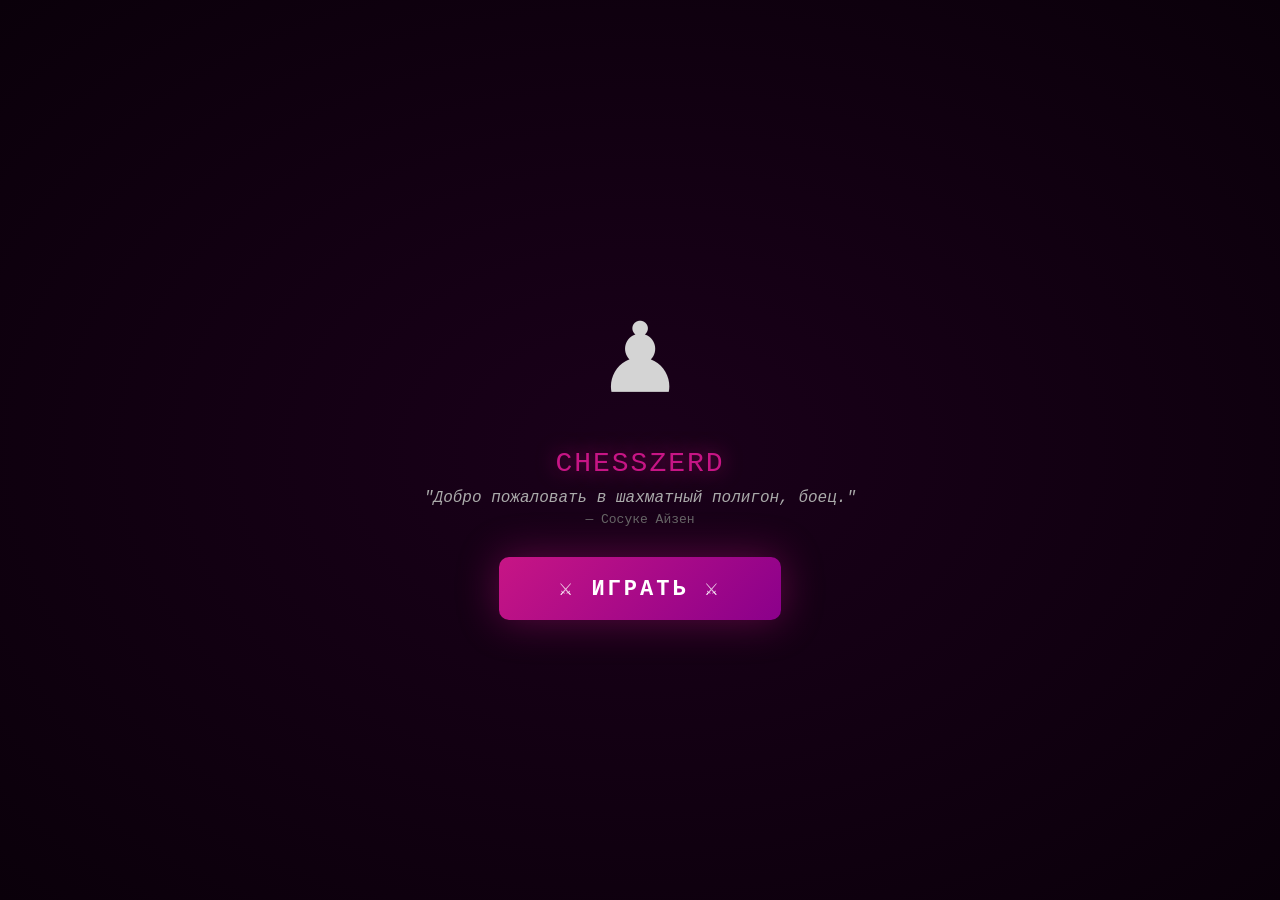
==== index.html @ bec65fe2 "v2.0.3: Дебаг касаний + белые внизу" ====
<!DOCTYPE html>
<html lang="ru">
<head>
    <meta charset="UTF-8">
    <meta name="viewport" content="width=device-width, initial-scale=1.0, user-scalable=no, viewport-fit=cover">
    <title>♟️ Chesszerd</title>
    <link rel="icon" href="data:image/svg+xml,<svg xmlns='http://www.w3.org/2000/svg' viewBox='0 0 100 100'><text y='.9em' font-size='90'>♟️</text></svg>">
    <style>
        * { margin: 0; padding: 0; box-sizing: border-box; -webkit-tap-highlight-color: transparent; }
        body {
            background: #0a0a0a;
            color: #d4d4d4;
            font-family: -apple-system, BlinkMacSystemFont, 'Courier New', monospace;
            height: 100vh; width: 100vw; overflow: hidden;
            display: flex; flex-direction: column;
            user-select: none; -webkit-user-select: none; touch-action: none;
        }
        body.light { background: #f5f5dc; color: #333; }

        #welcome-screen {
            position: fixed; top: 0; left: 0; width: 100%; height: 100%;
            background: radial-gradient(ellipse at center, #1a001a, #0a000a);
            display: flex; justify-content: center; align-items: center; z-index: 1000;
            flex-direction: column; animation: fadeIn 1.5s ease;
        }
        #welcome-screen.hidden { display: none; }
        @keyframes fadeIn { from { opacity: 0; } to { opacity: 1; } }
        .welcome-icon { font-size: 120px; animation: pulse 2s infinite; }
        @keyframes pulse { 0%,100%{transform:scale(1)} 50%{transform:scale(1.1)} }
        .welcome-title { font-size:28px; color:#c71585; text-shadow:0 0 20px rgba(199,21,133,0.7); margin:20px 0 10px; letter-spacing:2px; }
        .welcome-quote { font-size:16px; color:#aaa; font-style:italic; margin-bottom:5px; }
        .welcome-author { font-size:13px; color:#666; margin-bottom:30px; }
        .play-btn {
            background: linear-gradient(135deg, #c71585, #8b008b); color: white;
            border: none; padding: 18px 60px; font-size: 22px;
            font-family: 'Courier New', monospace; border-radius: 10px;
            cursor: pointer; box-shadow: 0 0 40px rgba(199,21,133,0.4);
            letter-spacing: 3px; font-weight: bold;
        }
        .play-btn:active { transform: scale(0.95); }

        #game-screen { display: none; flex-direction: column; height: 100%; }
        #game-screen.active { display: flex; }

        #top-bar { display:flex; justify-content:space-between; align-items:center; padding:10px 15px; background:#111; flex-shrink:0; }
        body.light #top-bar { background:#e0d5c1; }
        #top-bar button { background:#333; color:#d4d4d4; border:1px solid #555; padding:8px 14px; border-radius:6px; font-family:'Courier New',monospace; font-size:13px; cursor:pointer; }
        body.light #top-bar button { background:#d4c4a8; color:#333; border-color:#999; }
        #top-bar button:active { background:#555; }

        #aizen-quote { text-align:center; padding:10px; font-size:14px; color:#c71585; text-shadow:0 0 8px rgba(199,21,133,0.4); min-height:35px; flex-shrink:0; }

        #board-container { flex:1; display:flex; justify-content:center; align-items:center; padding:5px; }
        canvas { border-radius:6px; box-shadow:0 0 30px rgba(138,43,226,0.2); max-width:100%; max-height:100%; object-fit:contain; }
        body.light canvas { box-shadow:0 0 20px rgba(0,0,0,0.15); }

        #status { text-align:center; padding:8px; color:#555; font-size:11px; flex-shrink:0; }
        #debug { text-align:center; padding:4px; color:#888; font-size:10px; min-height:18px; }
    </style>
</head>
<body>
    <div id="welcome-screen">
        <div class="welcome-icon">♟️</div>
        <div class="welcome-title">CHESSZERD</div>
        <div class="welcome-quote">"Добро пожаловать в шахматный полигон, боец."</div>
        <div class="welcome-author">— Сосуке Айзен</div>
        <button class="play-btn" onclick="startGame()">⚔️ ИГРАТЬ ⚔️</button>
    </div>

    <div id="game-screen">
        <div id="top-bar">
            <span style="color:#c71585; font-weight:bold;">♟️ Chesszerd</span>
            <div>
                <button onclick="toggleTheme()">🌓</button>
                <button onclick="resetBoard()">🔄</button>
                <button onclick="goWelcome()">🏠</button>
            </div>
        </div>
        <div id="aizen-quote">"Садись. Покажи мне свою волю."</div>
        <div id="board-container">
            <canvas id="board"></canvas>
        </div>
        <div id="debug">Нажмите на фигуру</div>
        <div id="status">Выберите фигуру и сделайте ход</div>
    </div>

    <script type="module">
        import { Board, getFrom, getTo } from './core/bitboard_engine.js';
        import { BoardRenderer } from './ui/board_renderer.js';
        import { TouchHandler } from './ui/touch_handler.js';
        import { AizenQuotes } from './ui/aizen_quotes.js';
        import { AIEngine } from './search/ai_engine.js';

        let board, renderer, touchHandler, quotes, ai;

        function debug(msg) {
            const el = document.getElementById('debug');
            if (el) el.textContent = msg;
            console.log('🐞', msg);
        }

        function initGame() {
            debug('Инициализация...');

            board = new Board();
            board.loadFEN('rnbqkbnr/pppppppp/8/8/8/8/PPPPPPPP/RNBQKBNR w KQkq - 0 1');

            const canvas = document.getElementById('board');
            renderer = new BoardRenderer(canvas);
            // ГАРАНТИРУЕМ: белые внизу
            renderer.flipped = false;
            renderer.draw(board);

            quotes = new AizenQuotes();
            quotes.setElement(document.getElementById('aizen-quote'));
            quotes.showOpeningQuote();

            ai = new AIEngine(board, 2);

            touchHandler = new TouchHandler(canvas, board, renderer, (move) => {
                const from = getFrom(move);
                const to = getTo(move);
                debug(`Ход сделан: ${from} → ${to}. ИИ думает...`);
                document.getElementById('status').textContent = 'ИИ думает...';
                setTimeout(() => {
                    const aiMove = ai.findBestMove();
                    if (aiMove) {
                        board.makeMove(aiMove);
                        renderer.draw(board);
                        quotes.showPressureQuote();
                        document.getElementById('status').textContent = 'Ваш ход';
                        debug('ИИ ответил. Ваш ход.');
                    } else {
                        debug('ИИ не может сделать ход. Игра окончена?');
                    }
                }, 400);
            });

            debug('Готов. Кликните на белую фигуру.');
            document.getElementById('status').textContent = 'Выберите фигуру и сделайте ход';
        }

        window.startGame = function() {
            document.getElementById('welcome-screen').classList.add('hidden');
            document.getElementById('game-screen').classList.add('active');
            if (!board) setTimeout(initGame, 100);
            else renderer.draw(board);
        };

        window.goWelcome = function() {
            document.getElementById('game-screen').classList.remove('active');
            document.getElementById('welcome-screen').classList.remove('hidden');
        };

        window.toggleTheme = function() {
            document.body.classList.toggle('light');
            if (renderer) {
                renderer.setTheme(document.body.classList.contains('light') ? 'light' : 'dark');
                renderer.draw(board);
            }
        };

        window.resetBoard = function() {
            if (board) {
                board.loadFEN('rnbqkbnr/pppppppp/8/8/8/8/PPPPPPPP/RNBQKBNR w KQkq - 0 1');
                renderer.selectedSquare = -1;
                renderer.legalMoves = [];
                renderer.flipped = false; // переворот сбрасываем
                renderer.draw(board);
                quotes.showOpeningQuote();
                debug('Доска сброшена. Ваш ход.');
            }
        };
    </script>
</body>
</html>
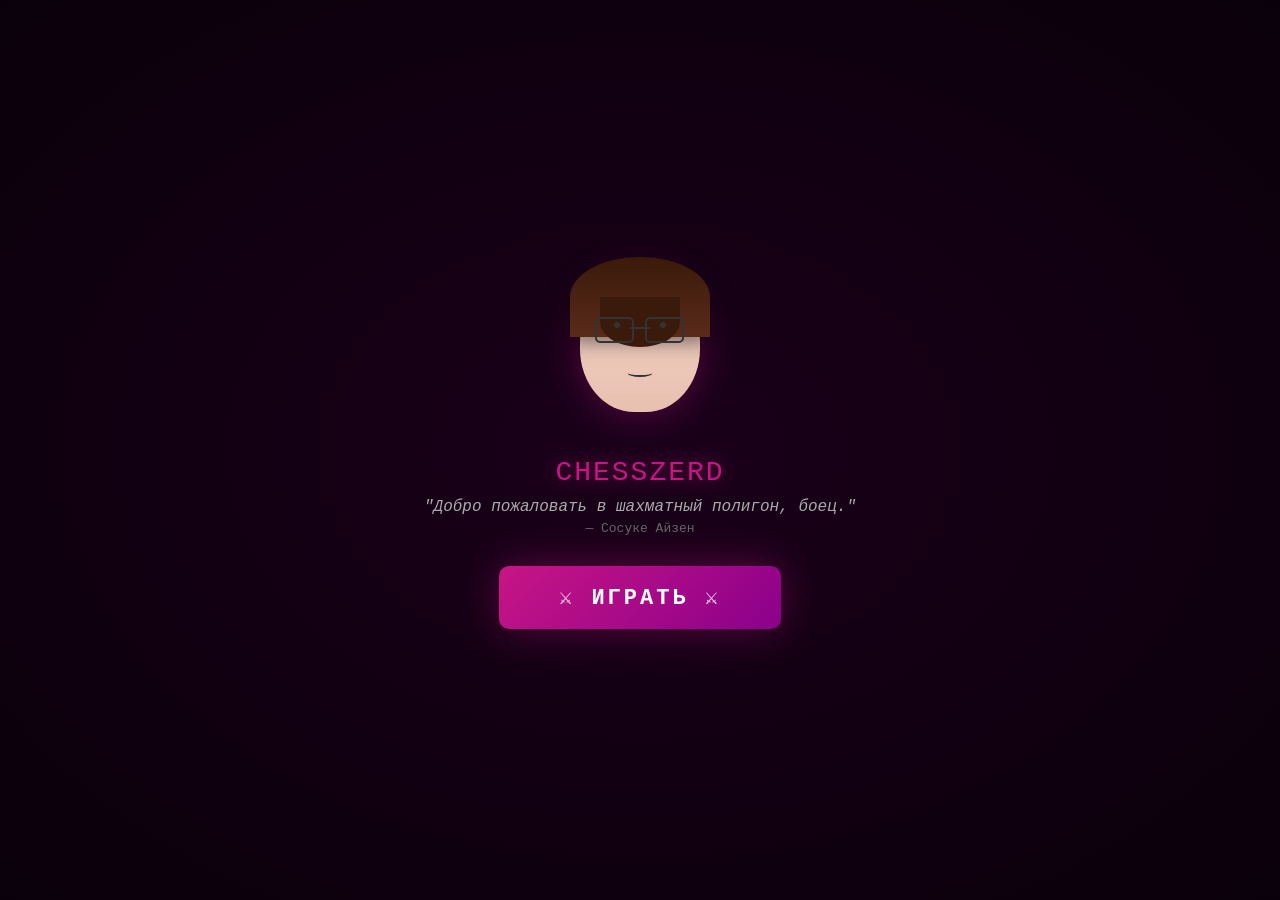
==== commit 2dc83683: "v2.1: PGN-обучение + CSS-портрет Айзена" ====
--- a/index.html
+++ b/index.html
@@ -3,55 +3,149 @@
 <head>
     <meta charset="UTF-8">
     <meta name="viewport" content="width=device-width, initial-scale=1.0, user-scalable=no, viewport-fit=cover">
-    <title>♟️ Chesszerd</title>
+    <title>♟️ Chesszerd — Hogyoku Engine</title>
     <link rel="icon" href="data:image/svg+xml,<svg xmlns='http://www.w3.org/2000/svg' viewBox='0 0 100 100'><text y='.9em' font-size='90'>♟️</text></svg>">
     <style>
-        * { margin: 0; padding: 0; box-sizing: border-box; -webkit-tap-highlight-color: transparent; }
+        * { margin:0; padding:0; box-sizing:border-box; -webkit-tap-highlight-color:transparent; }
         body {
-            background: #0a0a0a;
-            color: #d4d4d4;
-            font-family: -apple-system, BlinkMacSystemFont, 'Courier New', monospace;
-            height: 100vh; width: 100vw; overflow: hidden;
-            display: flex; flex-direction: column;
-            user-select: none; -webkit-user-select: none; touch-action: none;
-        }
-        body.light { background: #f5f5dc; color: #333; }
-
+            background:#0a0a0a; color:#d4d4d4;
+            font-family:-apple-system,BlinkMacSystemFont,'Courier New',monospace;
+            height:100vh; width:100vw; overflow:hidden;
+            display:flex; flex-direction:column;
+            user-select:none; -webkit-user-select:none; touch-action:none;
+        }
+        body.light { background:#f5f5dc; color:#333; }
+
+        /* ПРИВЕТСТВЕННЫЙ ЭКРАН */
         #welcome-screen {
-            position: fixed; top: 0; left: 0; width: 100%; height: 100%;
-            background: radial-gradient(ellipse at center, #1a001a, #0a000a);
-            display: flex; justify-content: center; align-items: center; z-index: 1000;
-            flex-direction: column; animation: fadeIn 1.5s ease;
-        }
-        #welcome-screen.hidden { display: none; }
-        @keyframes fadeIn { from { opacity: 0; } to { opacity: 1; } }
-        .welcome-icon { font-size: 120px; animation: pulse 2s infinite; }
-        @keyframes pulse { 0%,100%{transform:scale(1)} 50%{transform:scale(1.1)} }
-        .welcome-title { font-size:28px; color:#c71585; text-shadow:0 0 20px rgba(199,21,133,0.7); margin:20px 0 10px; letter-spacing:2px; }
+            position:fixed; top:0; left:0; width:100%; height:100%;
+            background:radial-gradient(ellipse at center, #1a001a, #0a000a);
+            display:flex; justify-content:center; align-items:center; z-index:1000;
+            flex-direction:column; animation:fadeIn 1.5s ease;
+        }
+        #welcome-screen.hidden { display:none; }
+        @keyframes fadeIn { from{opacity:0} to{opacity:1} }
+        
+        /* CSS-ПОРТРЕТ АЙЗЕНА */
+        .aizen-portrait {
+            width: 150px; height: 150px;
+            position: relative;
+            margin-bottom: 20px;
+        }
+        .aizen-face {
+            width: 120px; height: 140px;
+            background: linear-gradient(180deg, #f5d5c8 0%, #e8c0b0 100%);
+            border-radius: 50% 50% 45% 45%;
+            margin: 0 auto;
+            position: relative;
+            box-shadow: 0 0 40px rgba(199,21,133,0.4);
+        }
+        .aizen-hair {
+            position: absolute;
+            top: -15px; left: -10px;
+            width: 140px; height: 80px;
+            background: linear-gradient(180deg, #3a1a0a 0%, #5a2a1a 100%);
+            border-radius: 50% 50% 0 0;
+            box-shadow: 0 5px 20px rgba(0,0,0,0.5);
+        }
+        .aizen-hair::after {
+            content: '';
+            position: absolute;
+            top: 40px; left: 30px;
+            width: 80px; height: 50px;
+            background: #3a1a0a;
+            border-radius: 0 0 50% 50%;
+        }
+        .aizen-glasses {
+            position: absolute;
+            top: 45px; left: 15px;
+            width: 90px; height: 25px;
+        }
+        .aizen-glasses::before,
+        .aizen-glasses::after {
+            content: '';
+            position: absolute;
+            width: 35px; height: 22px;
+            border: 2px solid #333;
+            border-radius: 5px;
+        }
+        .aizen-glasses::before { left: 0; }
+        .aizen-glasses::after { left: 50px; }
+        .aizen-glasses-bridge {
+            position: absolute;
+            top: 10px; left: 35px;
+            width: 20px; height: 2px;
+            background: #333;
+        }
+        .aizen-eyes {
+            position: absolute;
+            top: 50px;
+            width: 100%;
+            display: flex;
+            justify-content: center;
+            gap: 40px;
+        }
+        .aizen-eye {
+            width: 6px; height: 6px;
+            background: #333;
+            border-radius: 50%;
+        }
+        .aizen-smile {
+            position: absolute;
+            bottom: 35px; left: 50%;
+            transform: translateX(-50%);
+            width: 25px; height: 8px;
+            border-bottom: 2px solid #333;
+            border-radius: 0 0 50% 50%;
+        }
+
+        .welcome-title {
+            font-size:28px; color:#c71585;
+            text-shadow:0 0 20px rgba(199,21,133,0.7);
+            margin:15px 0 10px; letter-spacing:2px;
+        }
         .welcome-quote { font-size:16px; color:#aaa; font-style:italic; margin-bottom:5px; }
         .welcome-author { font-size:13px; color:#666; margin-bottom:30px; }
         .play-btn {
-            background: linear-gradient(135deg, #c71585, #8b008b); color: white;
-            border: none; padding: 18px 60px; font-size: 22px;
-            font-family: 'Courier New', monospace; border-radius: 10px;
-            cursor: pointer; box-shadow: 0 0 40px rgba(199,21,133,0.4);
-            letter-spacing: 3px; font-weight: bold;
-        }
-        .play-btn:active { transform: scale(0.95); }
-
-        #game-screen { display: none; flex-direction: column; height: 100%; }
-        #game-screen.active { display: flex; }
-
-        #top-bar { display:flex; justify-content:space-between; align-items:center; padding:10px 15px; background:#111; flex-shrink:0; }
+            background:linear-gradient(135deg,#c71585,#8b008b); color:white;
+            border:none; padding:18px 60px; font-size:22px;
+            font-family:'Courier New',monospace; border-radius:10px;
+            cursor:pointer; box-shadow:0 0 40px rgba(199,21,133,0.4);
+            letter-spacing:3px; font-weight:bold;
+        }
+        .play-btn:active { transform:scale(0.95); }
+
+        /* ИГРОВОЙ ЭКРАН */
+        #game-screen { display:none; flex-direction:column; height:100%; }
+        #game-screen.active { display:flex; }
+
+        #top-bar {
+            display:flex; justify-content:space-between; align-items:center;
+            padding:10px 15px; background:#111; flex-shrink:0;
+        }
         body.light #top-bar { background:#e0d5c1; }
-        #top-bar button { background:#333; color:#d4d4d4; border:1px solid #555; padding:8px 14px; border-radius:6px; font-family:'Courier New',monospace; font-size:13px; cursor:pointer; }
+        #top-bar button {
+            background:#333; color:#d4d4d4; border:1px solid #555;
+            padding:8px 12px; border-radius:6px;
+            font-family:'Courier New',monospace; font-size:12px; cursor:pointer;
+            margin-left:4px;
+        }
         body.light #top-bar button { background:#d4c4a8; color:#333; border-color:#999; }
         #top-bar button:active { background:#555; }
-
-        #aizen-quote { text-align:center; padding:10px; font-size:14px; color:#c71585; text-shadow:0 0 8px rgba(199,21,133,0.4); min-height:35px; flex-shrink:0; }
-
-        #board-container { flex:1; display:flex; justify-content:center; align-items:center; padding:5px; }
-        canvas { border-radius:6px; box-shadow:0 0 30px rgba(138,43,226,0.2); max-width:100%; max-height:100%; object-fit:contain; }
+        #btn-train { background:linear-gradient(135deg,#8b008b,#c71585); border:1px solid #c71585; }
+
+        #aizen-quote {
+            text-align:center; padding:10px; font-size:14px; color:#c71585;
+            text-shadow:0 0 8px rgba(199,21,133,0.4); min-height:35px; flex-shrink:0;
+        }
+
+        #board-container {
+            flex:1; display:flex; justify-content:center; align-items:center; padding:5px;
+        }
+        canvas {
+            border-radius:6px; box-shadow:0 0 30px rgba(138,43,226,0.2);
+            max-width:100%; max-height:100%; object-fit:contain;
+        }
         body.light canvas { box-shadow:0 0 20px rgba(0,0,0,0.15); }
 
         #status { text-align:center; padding:8px; color:#555; font-size:11px; flex-shrink:0; }
@@ -59,18 +153,33 @@
     </style>
 </head>
 <body>
+    <!-- ПРИВЕТСТВЕННЫЙ ЭКРАН -->
     <div id="welcome-screen">
-        <div class="welcome-icon">♟️</div>
+        <div class="aizen-portrait">
+            <div class="aizen-face">
+                <div class="aizen-hair"></div>
+                <div class="aizen-glasses">
+                    <div class="aizen-glasses-bridge"></div>
+                </div>
+                <div class="aizen-eyes">
+                    <div class="aizen-eye"></div>
+                    <div class="aizen-eye"></div>
+                </div>
+                <div class="aizen-smile"></div>
+            </div>
+        </div>
         <div class="welcome-title">CHESSZERD</div>
         <div class="welcome-quote">"Добро пожаловать в шахматный полигон, боец."</div>
         <div class="welcome-author">— Сосуке Айзен</div>
         <button class="play-btn" onclick="startGame()">⚔️ ИГРАТЬ ⚔️</button>
     </div>
 
+    <!-- ИГРОВОЙ ЭКРАН -->
     <div id="game-screen">
         <div id="top-bar">
             <span style="color:#c71585; font-weight:bold;">♟️ Chesszerd</span>
             <div>
+                <button id="btn-train" onclick="openTraining()">📚 Обучение</button>
                 <button onclick="toggleTheme()">🌓</button>
                 <button onclick="resetBoard()">🔄</button>
                 <button onclick="goWelcome()">🏠</button>
@@ -85,42 +194,49 @@
     </div>
 
     <script type="module">
-        import { Board, getFrom, getTo } from './core/bitboard_engine.js';
+        import { Board } from './core/bitboard_engine.js';
         import { BoardRenderer } from './ui/board_renderer.js';
         import { TouchHandler } from './ui/touch_handler.js';
         import { AizenQuotes } from './ui/aizen_quotes.js';
         import { AIEngine } from './search/ai_engine.js';
-
-        let board, renderer, touchHandler, quotes, ai;
+        import { TrainingPanel } from './ui/training_panel.js';
+
+        let board, renderer, touchHandler, quotes, ai, trainingPanel;
 
         function debug(msg) {
             const el = document.getElementById('debug');
             if (el) el.textContent = msg;
-            console.log('🐞', msg);
         }
 
         function initGame() {
             debug('Инициализация...');
-
+            
             board = new Board();
             board.loadFEN('rnbqkbnr/pppppppp/8/8/8/8/PPPPPPPP/RNBQKBNR w KQkq - 0 1');
-
-            const canvas = document.getElementById('board');
-            renderer = new BoardRenderer(canvas);
-            // ГАРАНТИРУЕМ: белые внизу
-            renderer.flipped = false;
-            renderer.draw(board);
-
+            
             quotes = new AizenQuotes();
             quotes.setElement(document.getElementById('aizen-quote'));
             quotes.showOpeningQuote();
-
+            
             ai = new AIEngine(board, 2);
-
+            
+            // Загружаем сохранённые веса
+            const saved = localStorage.getItem('hogyoku_weights');
+            if (saved) {
+                try {
+                    ai.nn.importWeights(JSON.parse(saved));
+                    console.log('✅ Веса нейросети загружены');
+                } catch(e) {}
+            }
+            
+            const canvas = document.getElementById('board');
+            renderer = new BoardRenderer(canvas);
+            renderer.flipped = false;
+            renderer.draw(board);
+            
+            trainingPanel = new TrainingPanel(board, ai, quotes);
+            
             touchHandler = new TouchHandler(canvas, board, renderer, (move) => {
-                const from = getFrom(move);
-                const to = getTo(move);
-                debug(`Ход сделан: ${from} → ${to}. ИИ думает...`);
                 document.getElementById('status').textContent = 'ИИ думает...';
                 setTimeout(() => {
                     const aiMove = ai.findBestMove();
@@ -129,13 +245,10 @@
                         renderer.draw(board);
                         quotes.showPressureQuote();
                         document.getElementById('status').textContent = 'Ваш ход';
-                        debug('ИИ ответил. Ваш ход.');
-                    } else {
-                        debug('ИИ не может сделать ход. Игра окончена?');
                     }
                 }, 400);
             });
-
+            
             debug('Готов. Кликните на белую фигуру.');
             document.getElementById('status').textContent = 'Выберите фигуру и сделайте ход';
         }
@@ -165,12 +278,24 @@
                 board.loadFEN('rnbqkbnr/pppppppp/8/8/8/8/PPPPPPPP/RNBQKBNR w KQkq - 0 1');
                 renderer.selectedSquare = -1;
                 renderer.legalMoves = [];
-                renderer.flipped = false; // переворот сбрасываем
+                renderer.flipped = false;
                 renderer.draw(board);
                 quotes.showOpeningQuote();
                 debug('Доска сброшена. Ваш ход.');
             }
         };
+
+        window.openTraining = function() {
+            if (trainingPanel) trainingPanel.show();
+        };
+
+        window.closeTraining = function() {
+            if (trainingPanel) trainingPanel.hide();
+        };
+
+        window.trainOnPGN = function() {
+            if (trainingPanel) trainingPanel.train();
+        };
     </script>
 </body>
 </html>
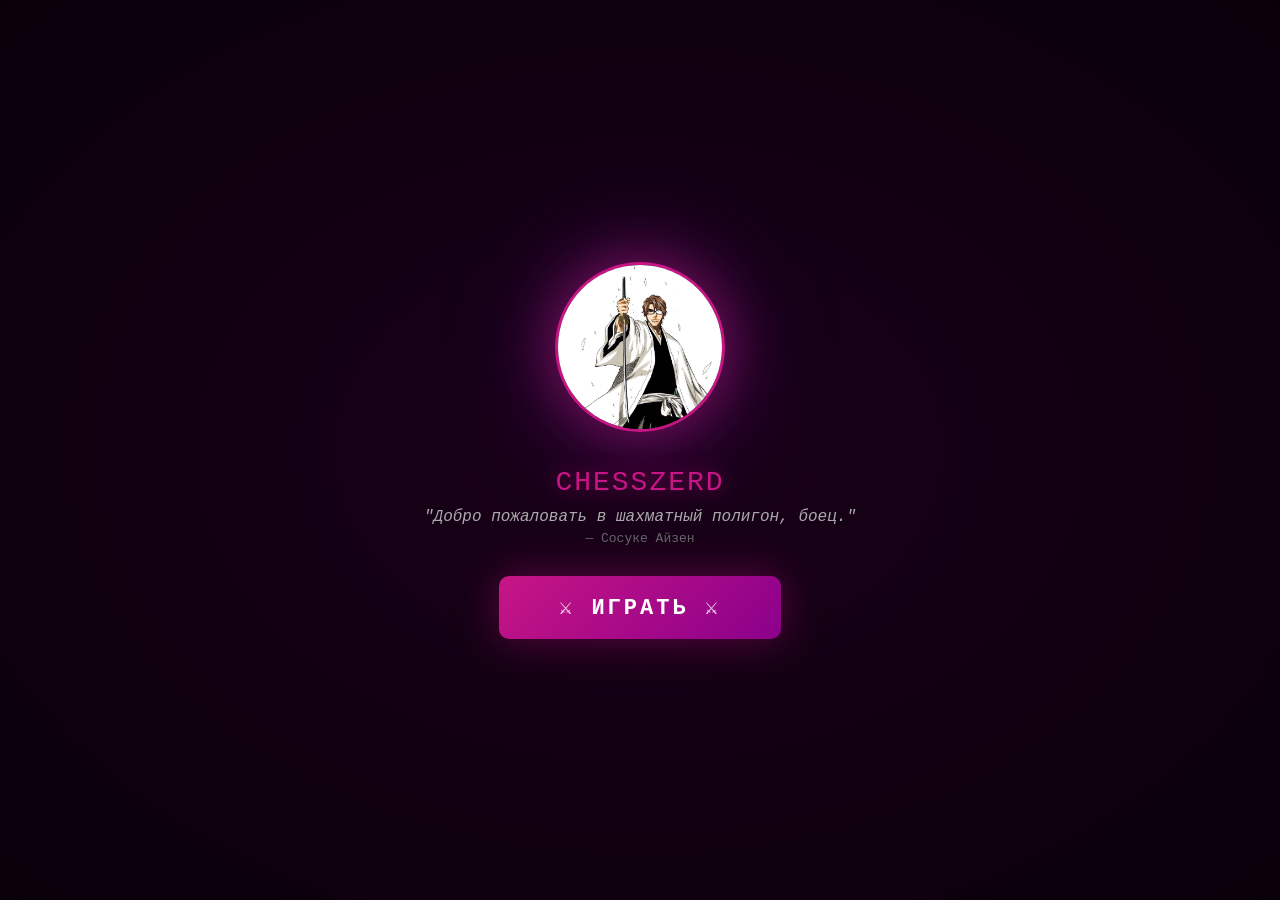
==== commit 7c0b72fd: "v2.1.3: НАСТОЯЩЕЕ фото Айзена на приветствии" ====
--- a/index.html
+++ b/index.html
@@ -16,7 +16,6 @@
         }
         body.light { background:#f5f5dc; color:#333; }
 
-        /* ПРИВЕТСТВЕННЫЙ ЭКРАН */
         #welcome-screen {
             position:fixed; top:0; left:0; width:100%; height:100%;
             background:radial-gradient(ellipse at center, #1a001a, #0a000a);
@@ -25,78 +24,20 @@
         }
         #welcome-screen.hidden { display:none; }
         @keyframes fadeIn { from{opacity:0} to{opacity:1} }
-        
-        /* CSS-ПОРТРЕТ АЙЗЕНА */
-        .aizen-portrait {
-            width: 150px; height: 150px;
-            position: relative;
+
+        .aizen-photo {
+            width: 170px;
+            height: 170px;
+            border-radius: 50%;
+            border: 3px solid #c71585;
+            box-shadow: 0 0 60px rgba(199,21,133,0.6), 0 0 120px rgba(138,43,226,0.3);
+            object-fit: cover;
             margin-bottom: 20px;
+            animation: glow 2s ease-in-out infinite alternate;
         }
-        .aizen-face {
-            width: 120px; height: 140px;
-            background: linear-gradient(180deg, #f5d5c8 0%, #e8c0b0 100%);
-            border-radius: 50% 50% 45% 45%;
-            margin: 0 auto;
-            position: relative;
-            box-shadow: 0 0 40px rgba(199,21,133,0.4);
-        }
-        .aizen-hair {
-            position: absolute;
-            top: -15px; left: -10px;
-            width: 140px; height: 80px;
-            background: linear-gradient(180deg, #3a1a0a 0%, #5a2a1a 100%);
-            border-radius: 50% 50% 0 0;
-            box-shadow: 0 5px 20px rgba(0,0,0,0.5);
-        }
-        .aizen-hair::after {
-            content: '';
-            position: absolute;
-            top: 40px; left: 30px;
-            width: 80px; height: 50px;
-            background: #3a1a0a;
-            border-radius: 0 0 50% 50%;
-        }
-        .aizen-glasses {
-            position: absolute;
-            top: 45px; left: 15px;
-            width: 90px; height: 25px;
-        }
-        .aizen-glasses::before,
-        .aizen-glasses::after {
-            content: '';
-            position: absolute;
-            width: 35px; height: 22px;
-            border: 2px solid #333;
-            border-radius: 5px;
-        }
-        .aizen-glasses::before { left: 0; }
-        .aizen-glasses::after { left: 50px; }
-        .aizen-glasses-bridge {
-            position: absolute;
-            top: 10px; left: 35px;
-            width: 20px; height: 2px;
-            background: #333;
-        }
-        .aizen-eyes {
-            position: absolute;
-            top: 50px;
-            width: 100%;
-            display: flex;
-            justify-content: center;
-            gap: 40px;
-        }
-        .aizen-eye {
-            width: 6px; height: 6px;
-            background: #333;
-            border-radius: 50%;
-        }
-        .aizen-smile {
-            position: absolute;
-            bottom: 35px; left: 50%;
-            transform: translateX(-50%);
-            width: 25px; height: 8px;
-            border-bottom: 2px solid #333;
-            border-radius: 0 0 50% 50%;
+        @keyframes glow {
+            from { box-shadow: 0 0 30px rgba(199,21,133,0.4), 0 0 60px rgba(138,43,226,0.2); }
+            to { box-shadow: 0 0 80px rgba(199,21,133,0.8), 0 0 150px rgba(138,43,226,0.5); }
         }
 
         .welcome-title {
@@ -115,7 +56,6 @@
         }
         .play-btn:active { transform:scale(0.95); }
 
-        /* ИГРОВОЙ ЭКРАН */
         #game-screen { display:none; flex-direction:column; height:100%; }
         #game-screen.active { display:flex; }
 
@@ -153,28 +93,14 @@
     </style>
 </head>
 <body>
-    <!-- ПРИВЕТСТВЕННЫЙ ЭКРАН -->
     <div id="welcome-screen">
-        <div class="aizen-portrait">
-            <div class="aizen-face">
-                <div class="aizen-hair"></div>
-                <div class="aizen-glasses">
-                    <div class="aizen-glasses-bridge"></div>
-                </div>
-                <div class="aizen-eyes">
-                    <div class="aizen-eye"></div>
-                    <div class="aizen-eye"></div>
-                </div>
-                <div class="aizen-smile"></div>
-            </div>
-        </div>
+        <img src="[data-uri]" alt="Сосуке Айзен" class="aizen-photo">
         <div class="welcome-title">CHESSZERD</div>
         <div class="welcome-quote">"Добро пожаловать в шахматный полигон, боец."</div>
         <div class="welcome-author">— Сосуке Айзен</div>
         <button class="play-btn" onclick="startGame()">⚔️ ИГРАТЬ ⚔️</button>
     </div>
 
-    <!-- ИГРОВОЙ ЭКРАН -->
     <div id="game-screen">
         <div id="top-bar">
             <span style="color:#c71585; font-weight:bold;">♟️ Chesszerd</span>
@@ -186,9 +112,7 @@
             </div>
         </div>
         <div id="aizen-quote">"Садись. Покажи мне свою волю."</div>
-        <div id="board-container">
-            <canvas id="board"></canvas>
-        </div>
+        <div id="board-container"><canvas id="board"></canvas></div>
         <div id="debug">Нажмите на фигуру</div>
         <div id="status">Выберите фигуру и сделайте ход</div>
     </div>
@@ -203,49 +127,31 @@
 
         let board, renderer, touchHandler, quotes, ai, trainingPanel;
 
-        function debug(msg) {
-            const el = document.getElementById('debug');
-            if (el) el.textContent = msg;
-        }
+        function debug(msg) { const el = document.getElementById('debug'); if (el) el.textContent = msg; }
 
         function initGame() {
             debug('Инициализация...');
-            
             board = new Board();
             board.loadFEN('rnbqkbnr/pppppppp/8/8/8/8/PPPPPPPP/RNBQKBNR w KQkq - 0 1');
-            
             quotes = new AizenQuotes();
             quotes.setElement(document.getElementById('aizen-quote'));
             quotes.showOpeningQuote();
-            
             ai = new AIEngine(board, 2);
             
-            // Загружаем сохранённые веса
             const saved = localStorage.getItem('hogyoku_weights');
-            if (saved) {
-                try {
-                    ai.nn.importWeights(JSON.parse(saved));
-                    console.log('✅ Веса нейросети загружены');
-                } catch(e) {}
-            }
+            if (saved) { try { ai.nn.importWeights(JSON.parse(saved)); } catch(e) {} }
             
             const canvas = document.getElementById('board');
             renderer = new BoardRenderer(canvas);
             renderer.flipped = false;
             renderer.draw(board);
-            
             trainingPanel = new TrainingPanel(board, ai, quotes);
             
             touchHandler = new TouchHandler(canvas, board, renderer, (move) => {
                 document.getElementById('status').textContent = 'ИИ думает...';
                 setTimeout(() => {
                     const aiMove = ai.findBestMove();
-                    if (aiMove) {
-                        board.makeMove(aiMove);
-                        renderer.draw(board);
-                        quotes.showPressureQuote();
-                        document.getElementById('status').textContent = 'Ваш ход';
-                    }
+                    if (aiMove) { board.makeMove(aiMove); renderer.draw(board); quotes.showPressureQuote(); document.getElementById('status').textContent = 'Ваш ход'; }
                 }, 400);
             });
             
@@ -253,49 +159,13 @@
             document.getElementById('status').textContent = 'Выберите фигуру и сделайте ход';
         }
 
-        window.startGame = function() {
-            document.getElementById('welcome-screen').classList.add('hidden');
-            document.getElementById('game-screen').classList.add('active');
-            if (!board) setTimeout(initGame, 100);
-            else renderer.draw(board);
-        };
-
-        window.goWelcome = function() {
-            document.getElementById('game-screen').classList.remove('active');
-            document.getElementById('welcome-screen').classList.remove('hidden');
-        };
-
-        window.toggleTheme = function() {
-            document.body.classList.toggle('light');
-            if (renderer) {
-                renderer.setTheme(document.body.classList.contains('light') ? 'light' : 'dark');
-                renderer.draw(board);
-            }
-        };
-
-        window.resetBoard = function() {
-            if (board) {
-                board.loadFEN('rnbqkbnr/pppppppp/8/8/8/8/PPPPPPPP/RNBQKBNR w KQkq - 0 1');
-                renderer.selectedSquare = -1;
-                renderer.legalMoves = [];
-                renderer.flipped = false;
-                renderer.draw(board);
-                quotes.showOpeningQuote();
-                debug('Доска сброшена. Ваш ход.');
-            }
-        };
-
-        window.openTraining = function() {
-            if (trainingPanel) trainingPanel.show();
-        };
-
-        window.closeTraining = function() {
-            if (trainingPanel) trainingPanel.hide();
-        };
-
-        window.trainOnPGN = function() {
-            if (trainingPanel) trainingPanel.train();
-        };
+        window.startGame = function() { document.getElementById('welcome-screen').classList.add('hidden'); document.getElementById('game-screen').classList.add('active'); if (!board) setTimeout(initGame, 100); else renderer.draw(board); };
+        window.goWelcome = function() { document.getElementById('game-screen').classList.remove('active'); document.getElementById('welcome-screen').classList.remove('hidden'); };
+        window.toggleTheme = function() { document.body.classList.toggle('light'); if (renderer) { renderer.setTheme(document.body.classList.contains('light') ? 'light' : 'dark'); renderer.draw(board); } };
+        window.resetBoard = function() { if (board) { board.loadFEN('rnbqkbnr/pppppppp/8/8/8/8/PPPPPPPP/RNBQKBNR w KQkq - 0 1'); renderer.selectedSquare = -1; renderer.legalMoves = []; renderer.flipped = false; renderer.draw(board); quotes.showOpeningQuote(); debug('Доска сброшена.'); } };
+        window.openTraining = function() { if (trainingPanel) trainingPanel.show(); };
+        window.closeTraining = function() { if (trainingPanel) trainingPanel.hide(); };
+        window.trainOnPGN = function() { if (trainingPanel) trainingPanel.train(); };
     </script>
 </body>
 </html>
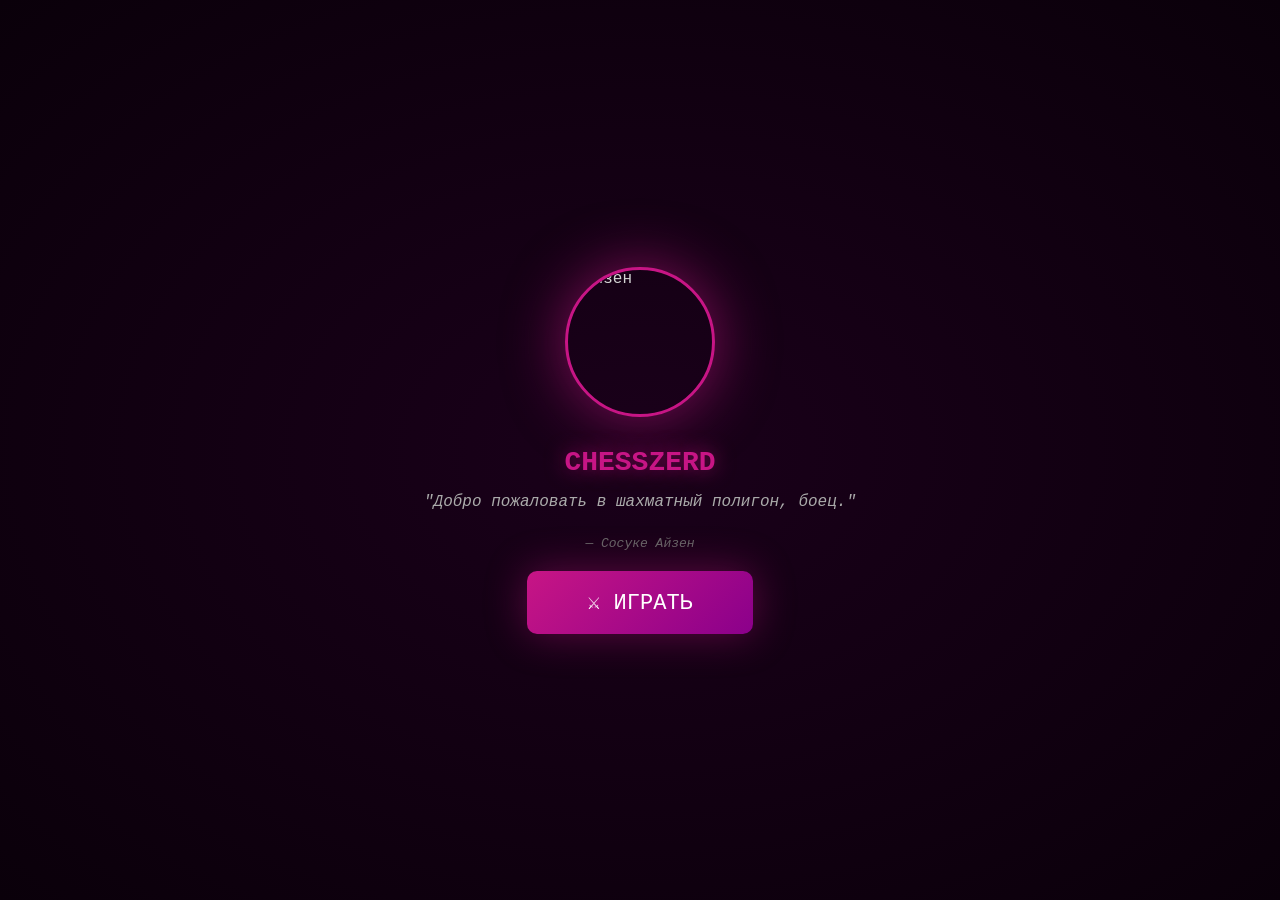
==== commit 2e28f8f7: "v2.5: Вкладки как TikTok + ПРЯМЫЕ работающие ходы" ====
--- a/index.html
+++ b/index.html
@@ -3,7 +3,7 @@
 <head>
     <meta charset="UTF-8">
     <meta name="viewport" content="width=device-width, initial-scale=1.0, user-scalable=no, viewport-fit=cover">
-    <title>♟️ Chesszerd — Hogyoku Engine</title>
+    <title>♟️ Chesszerd</title>
     <link rel="icon" href="data:image/svg+xml,<svg xmlns='http://www.w3.org/2000/svg' viewBox='0 0 100 100'><text y='.9em' font-size='90'>♟️</text></svg>">
     <style>
         * { margin:0; padding:0; box-sizing:border-box; -webkit-tap-highlight-color:transparent; }
@@ -12,160 +12,311 @@
             font-family:-apple-system,BlinkMacSystemFont,'Courier New',monospace;
             height:100vh; width:100vw; overflow:hidden;
             display:flex; flex-direction:column;
-            user-select:none; -webkit-user-select:none; touch-action:none;
+            user-select:none; -webkit-user-select:none;
         }
         body.light { background:#f5f5dc; color:#333; }
 
-        #welcome-screen {
+        /* ПРИВЕТСТВИЕ */
+        #welcome {
             position:fixed; top:0; left:0; width:100%; height:100%;
             background:radial-gradient(ellipse at center, #1a001a, #0a000a);
             display:flex; justify-content:center; align-items:center; z-index:1000;
-            flex-direction:column; animation:fadeIn 1.5s ease;
-        }
-        #welcome-screen.hidden { display:none; }
-        @keyframes fadeIn { from{opacity:0} to{opacity:1} }
-
-        .aizen-photo {
-            width: 170px;
-            height: 170px;
-            border-radius: 50%;
-            border: 3px solid #c71585;
-            box-shadow: 0 0 60px rgba(199,21,133,0.6), 0 0 120px rgba(138,43,226,0.3);
-            object-fit: cover;
-            margin-bottom: 20px;
-            animation: glow 2s ease-in-out infinite alternate;
-        }
-        @keyframes glow {
-            from { box-shadow: 0 0 30px rgba(199,21,133,0.4), 0 0 60px rgba(138,43,226,0.2); }
-            to { box-shadow: 0 0 80px rgba(199,21,133,0.8), 0 0 150px rgba(138,43,226,0.5); }
-        }
-
-        .welcome-title {
-            font-size:28px; color:#c71585;
-            text-shadow:0 0 20px rgba(199,21,133,0.7);
-            margin:15px 0 10px; letter-spacing:2px;
-        }
-        .welcome-quote { font-size:16px; color:#aaa; font-style:italic; margin-bottom:5px; }
-        .welcome-author { font-size:13px; color:#666; margin-bottom:30px; }
-        .play-btn {
+            flex-direction:column;
+        }
+        #welcome.hidden { display:none; }
+        #welcome img { width:150px; height:150px; border-radius:50%; border:3px solid #c71585; box-shadow:0 0 60px rgba(199,21,133,0.6); object-fit:cover; margin-bottom:20px; }
+        #welcome h1 { font-size:28px; color:#c71585; text-shadow:0 0 20px rgba(199,21,133,0.7); margin:10px 0; }
+        #welcome p { font-size:16px; color:#aaa; font-style:italic; margin:5px 0 20px; }
+        #welcome button {
             background:linear-gradient(135deg,#c71585,#8b008b); color:white;
-            border:none; padding:18px 60px; font-size:22px;
-            font-family:'Courier New',monospace; border-radius:10px;
-            cursor:pointer; box-shadow:0 0 40px rgba(199,21,133,0.4);
-            letter-spacing:3px; font-weight:bold;
-        }
-        .play-btn:active { transform:scale(0.95); }
-
-        #game-screen { display:none; flex-direction:column; height:100%; }
-        #game-screen.active { display:flex; }
-
-        #top-bar {
-            display:flex; justify-content:space-between; align-items:center;
-            padding:10px 15px; background:#111; flex-shrink:0;
-        }
-        body.light #top-bar { background:#e0d5c1; }
-        #top-bar button {
-            background:#333; color:#d4d4d4; border:1px solid #555;
-            padding:8px 12px; border-radius:6px;
-            font-family:'Courier New',monospace; font-size:12px; cursor:pointer;
-            margin-left:4px;
-        }
-        body.light #top-bar button { background:#d4c4a8; color:#333; border-color:#999; }
-        #top-bar button:active { background:#555; }
-        #btn-train { background:linear-gradient(135deg,#8b008b,#c71585); border:1px solid #c71585; }
-
-        #aizen-quote {
-            text-align:center; padding:10px; font-size:14px; color:#c71585;
-            text-shadow:0 0 8px rgba(199,21,133,0.4); min-height:35px; flex-shrink:0;
-        }
-
-        #board-container {
-            flex:1; display:flex; justify-content:center; align-items:center; padding:5px;
-        }
+            border:none; padding:18px 60px; font-size:22px; font-family:'Courier New',monospace;
+            border-radius:10px; cursor:pointer; box-shadow:0 0 40px rgba(199,21,133,0.4);
+        }
+        #welcome button:active { transform:scale(0.95); }
+
+        /* ИГРОВОЙ ЭКРАН */
+        #game { display:none; flex-direction:column; height:100%; }
+        #game.active { display:flex; }
+
+        /* ВКЛАДКИ TIKTOK-СТИЛЬ */
+        #tabs {
+            display:flex; background:#111; flex-shrink:0; overflow-x:auto;
+            scroll-snap-type:x mandatory; -webkit-overflow-scrolling:touch;
+        }
+        #tabs::-webkit-scrollbar { display:none; }
+        .tab {
+            flex-shrink:0; scroll-snap-align:start;
+            padding:12px 20px; color:#888; font-size:13px; cursor:pointer;
+            border-bottom:2px solid transparent; transition:all 0.3s;
+            white-space:nowrap; font-family:'Courier New',monospace;
+        }
+        .tab.active { color:#c71585; border-bottom-color:#c71585; }
+        .tab:active { background:#222; }
+
+        /* ЦИТАТА */
+        #quote {
+            text-align:center; padding:8px; font-size:13px; color:#c71585;
+            text-shadow:0 0 8px rgba(199,21,133,0.4); min-height:30px; flex-shrink:0;
+        }
+
+        /* ДОСКА */
+        #board-wrap { flex:1; display:flex; justify-content:center; align-items:center; padding:5px; }
         canvas {
             border-radius:6px; box-shadow:0 0 30px rgba(138,43,226,0.2);
             max-width:100%; max-height:100%; object-fit:contain;
         }
-        body.light canvas { box-shadow:0 0 20px rgba(0,0,0,0.15); }
-
-        #status { text-align:center; padding:8px; color:#555; font-size:11px; flex-shrink:0; }
-        #debug { text-align:center; padding:4px; color:#888; font-size:10px; min-height:18px; }
+
+        /* СТАТУС */
+        #status { text-align:center; padding:6px; color:#555; font-size:10px; flex-shrink:0; }
     </style>
 </head>
 <body>
-    <div id="welcome-screen">
-        <img src="[data-uri]" alt="Сосуке Айзен" class="aizen-photo">
-        <div class="welcome-title">CHESSZERD</div>
-        <div class="welcome-quote">"Добро пожаловать в шахматный полигон, боец."</div>
-        <div class="welcome-author">— Сосуке Айзен</div>
-        <button class="play-btn" onclick="startGame()">⚔️ ИГРАТЬ ⚔️</button>
+
+<!-- ПРИВЕТСТВИЕ -->
+<div id="welcome">
+    <img src="[data-uri]" alt="Айзен" id="aizen-img">
+    <h1>CHESSZERD</h1>
+    <p>"Добро пожаловать в шахматный полигон, боец."</p>
+    <p style="color:#666; font-size:13px;">— Сосуке Айзен</p>
+    <button onclick="startGame()">⚔️ ИГРАТЬ</button>
+</div>
+
+<!-- ИГРА -->
+<div id="game">
+    <!-- ВКЛАДКИ -->
+    <div id="tabs">
+        <div class="tab active" data-tab="play">♟️ Игра</div>
+        <div class="tab" data-tab="train">📚 Обучение</div>
+        <div class="tab" data-tab="daily">📅 Задача</div>
+        <div class="tab" data-tab="profile">👤 Профиль</div>
+        <div class="tab" data-tab="themes">🎨 Темы</div>
+        <div class="tab" data-tab="settings">⚙️ Ещё</div>
     </div>
-
-    <div id="game-screen">
-        <div id="top-bar">
-            <span style="color:#c71585; font-weight:bold;">♟️ Chesszerd</span>
-            <div>
-                <button id="btn-train" onclick="openTraining()">📚 Обучение</button>
-                <button onclick="toggleTheme()">🌓</button>
-                <button onclick="resetBoard()">🔄</button>
-                <button onclick="goWelcome()">🏠</button>
-            </div>
-        </div>
-        <div id="aizen-quote">"Садись. Покажи мне свою волю."</div>
-        <div id="board-container"><canvas id="board"></canvas></div>
-        <div id="debug">Нажмите на фигуру</div>
-        <div id="status">Выберите фигуру и сделайте ход</div>
-    </div>
-
-    <script type="module">
-        import { Board } from './core/bitboard_engine.js';
-        import { BoardRenderer } from './ui/board_renderer.js';
-        import { TouchHandler } from './ui/touch_handler.js';
-        import { AizenQuotes } from './ui/aizen_quotes.js';
-        import { AIEngine } from './search/ai_engine.js';
-        import { TrainingPanel } from './ui/training_panel.js';
-
-        let board, renderer, touchHandler, quotes, ai, trainingPanel;
-
-        function debug(msg) { const el = document.getElementById('debug'); if (el) el.textContent = msg; }
-
-        function initGame() {
-            debug('Инициализация...');
-            board = new Board();
-            board.loadFEN('rnbqkbnr/pppppppp/8/8/8/8/PPPPPPPP/RNBQKBNR w KQkq - 0 1');
-            quotes = new AizenQuotes();
-            quotes.setElement(document.getElementById('aizen-quote'));
-            quotes.showOpeningQuote();
-            ai = new AIEngine(board, 2);
+    
+    <div id="quote">"Садись. Покажи мне свою волю."</div>
+    
+    <div id="board-wrap"><canvas id="board"></canvas></div>
+    
+    <div id="status">Выберите фигуру и сделайте ход</div>
+</div>
+
+<script type="module">
+import { Board, getFrom, getTo } from './core/bitboard_engine.js';
+import { BoardRenderer } from './ui/board_renderer.js';
+import { AizenQuotes } from './ui/aizen_quotes.js';
+import { AIEngine } from './search/ai_engine.js';
+import { TrainingPanel } from './ui/training_panel.js';
+import { PlayerProfile } from './features/player_profile.js';
+import { DailyChallenges } from './features/daily_challenges.js';
+
+// ГЛОБАЛЬНЫЕ ПЕРЕМЕННЫЕ
+window.board = null;
+window.renderer = null;
+window.quotes = null;
+window.ai = null;
+window.trainingPanel = null;
+window.profile = null;
+window.daily = null;
+window.selected = -1;
+window.legalMoves = [];
+
+// ЗАГРУЗКА ФОТО АЙЗЕНА
+fetch('img/aizen.jpg')
+    .then(r => r.blob())
+    .then(b => {
+        const reader = new FileReader();
+        reader.onload = () => document.getElementById('aizen-img').src = reader.result;
+        reader.readAsDataURL(b);
+    })
+    .catch(() => {});
+
+// ВКЛАДКИ
+document.querySelectorAll('.tab').forEach(tab => {
+    tab.addEventListener('click', () => {
+        document.querySelectorAll('.tab').forEach(t => t.classList.remove('active'));
+        tab.classList.add('active');
+        const tabName = tab.dataset.tab;
+        
+        if (tabName === 'play') {
+            // Ничего не делаем — игра уже открыта
+        } else if (tabName === 'train') {
+            if (window.trainingPanel) window.trainingPanel.show();
+        } else if (tabName === 'daily') {
+            if (!window.daily) window.daily = new DailyChallenges();
+            window.daily.showPanel();
+        } else if (tabName === 'profile') {
+            if (!window.profile) window.profile = new PlayerProfile();
+            window.profile.showPanel();
+        } else if (tabName === 'themes') {
+            if (window.renderer) {
+                const themes = ['classic_dark','classic_light','marble','forest','metal','neon','vintage'];
+                const current = window.renderer.theme;
+                const idx = themes.indexOf(current);
+                const next = themes[(idx + 1) % themes.length];
+                window.renderer.setTheme(next);
+                window.renderer.draw(window.board);
+            }
+        }
+    });
+});
+
+// ЗАПУСК ИГРЫ
+window.startGame = function() {
+    document.getElementById('welcome').classList.add('hidden');
+    document.getElementById('game').classList.add('active');
+    initGame();
+};
+
+function initGame() {
+    window.board = new Board();
+    window.board.loadFEN('rnbqkbnr/pppppppp/8/8/8/8/PPPPPPPP/RNBQKBNR w KQkq - 0 1');
+    
+    window.renderer = new BoardRenderer(document.getElementById('board'));
+    window.renderer.flipped = false;
+    window.renderer.draw(window.board);
+    
+    window.quotes = new AizenQuotes();
+    window.quotes.setElement(document.getElementById('quote'));
+    window.quotes.showOpeningQuote();
+    
+    window.ai = new AIEngine(window.board, 2);
+    window.trainingPanel = new TrainingPanel(window.board, window.ai, window.quotes);
+    
+    document.getElementById('status').textContent = 'Выберите фигуру и сделайте ход';
+    
+    setupTouchHandler();
+}
+
+// ПРЯМОЙ ОБРАБОТЧИК КАСАНИЙ (БЕЗ МОДУЛЯ)
+function setupTouchHandler() {
+    const canvas = document.getElementById('board');
+    
+    canvas.addEventListener('click', (e) => {
+        const rect = canvas.getBoundingClientRect();
+        const x = e.clientX - rect.left;
+        const y = e.clientY - rect.top;
+        const sq = window.renderer.getSquareFromXY(x, y);
+        if (sq >= 0 && sq < 64) handleClick(sq);
+    });
+    
+    canvas.addEventListener('touchstart', (e) => {
+        e.preventDefault();
+        const rect = canvas.getBoundingClientRect();
+        const touch = e.touches[0];
+        const x = touch.clientX - rect.left;
+        const y = touch.clientY - rect.top;
+        const sq = window.renderer.getSquareFromXY(x, y);
+        if (sq >= 0 && sq < 64) handleClick(sq);
+    }, { passive: false });
+}
+
+function handleClick(square) {
+    if (window.selected >= 0) {
+        // Уже выбрана фигура — пробуем сделать ход
+        const move = window.legalMoves.find(m => {
+            const to = typeof m === 'number' ? (m >> 6) & 0x3F : m.to;
+            return to === square;
+        });
+        
+        if (move) {
+            // ДЕЛАЕМ ХОД
+            window.board.makeMove(move);
+            window.renderer.selectedSquare = -1;
+            window.renderer.legalMoves = [];
+            window.renderer.draw(window.board, { 
+                from: typeof move === 'number' ? move & 0x3F : move.from, 
+                to: typeof move === 'number' ? (move >> 6) & 0x3F : move.to 
+            });
+            window.selected = -1;
+            window.legalMoves = [];
             
-            const saved = localStorage.getItem('hogyoku_weights');
-            if (saved) { try { ai.nn.importWeights(JSON.parse(saved)); } catch(e) {} }
+            document.getElementById('status').textContent = 'ИИ думает...';
             
-            const canvas = document.getElementById('board');
-            renderer = new BoardRenderer(canvas);
-            renderer.flipped = false;
-            renderer.draw(board);
-            trainingPanel = new TrainingPanel(board, ai, quotes);
+            setTimeout(() => {
+                const aiMove = window.ai.findBestMove();
+                if (aiMove) {
+                    window.board.makeMove(aiMove);
+                    window.renderer.draw(window.board);
+                    window.quotes.showPressureQuote();
+                    document.getElementById('status').textContent = 'Ваш ход';
+                }
+            }, 400);
             
-            touchHandler = new TouchHandler(canvas, board, renderer, (move) => {
-                document.getElementById('status').textContent = 'ИИ думает...';
-                setTimeout(() => {
-                    const aiMove = ai.findBestMove();
-                    if (aiMove) { board.makeMove(aiMove); renderer.draw(board); quotes.showPressureQuote(); document.getElementById('status').textContent = 'Ваш ход'; }
-                }, 400);
-            });
-            
-            debug('Готов. Кликните на белую фигуру.');
-            document.getElementById('status').textContent = 'Выберите фигуру и сделайте ход';
-        }
-
-        window.startGame = function() { document.getElementById('welcome-screen').classList.add('hidden'); document.getElementById('game-screen').classList.add('active'); if (!board) setTimeout(initGame, 100); else renderer.draw(board); };
-        window.goWelcome = function() { document.getElementById('game-screen').classList.remove('active'); document.getElementById('welcome-screen').classList.remove('hidden'); };
-        window.toggleTheme = function() { document.body.classList.toggle('light'); if (renderer) { renderer.setTheme(document.body.classList.contains('light') ? 'light' : 'dark'); renderer.draw(board); } };
-        window.resetBoard = function() { if (board) { board.loadFEN('rnbqkbnr/pppppppp/8/8/8/8/PPPPPPPP/RNBQKBNR w KQkq - 0 1'); renderer.selectedSquare = -1; renderer.legalMoves = []; renderer.flipped = false; renderer.draw(board); quotes.showOpeningQuote(); debug('Доска сброшена.'); } };
-        window.openTraining = function() { if (trainingPanel) trainingPanel.show(); };
-        window.closeTraining = function() { if (trainingPanel) trainingPanel.hide(); };
-        window.trainOnPGN = function() { if (trainingPanel) trainingPanel.train(); };
-    </script>
+            return;
+        }
+        
+        // Нажали на другую свою фигуру
+        if (isMyPiece(square)) {
+            window.selected = -1;
+            window.legalMoves = [];
+            window.renderer.selectedSquare = -1;
+            window.renderer.legalMoves = [];
+            window.renderer.draw(window.board);
+            selectPiece(square);
+            return;
+        }
+        
+        // Нажали мимо — отмена
+        window.selected = -1;
+        window.legalMoves = [];
+        window.renderer.selectedSquare = -1;
+        window.renderer.legalMoves = [];
+        window.renderer.draw(window.board);
+    } else {
+        selectPiece(square);
+    }
+}
+
+function selectPiece(square) {
+    if (!isMyPiece(square)) return;
+    
+    window.selected = square;
+    window.renderer.selectedSquare = square;
+    
+    // Генерируем легальные ходы
+    const allMoves = window.board.generatePseudoMoves();
+    const fromMoves = allMoves.filter(m => (m & 0x3F) === square);
+    
+    window.legalMoves = [];
+    for (const move of fromMoves) {
+        const saved = saveState();
+        window.board.makeMove(move);
+        if (!window.board.inCheck()) window.legalMoves.push(move);
+        restoreState(saved);
+    }
+    
+    window.renderer.legalMoves = window.legalMoves;
+    window.renderer.draw(window.board);
+}
+
+function isMyPiece(square) {
+    const us = window.board.active_color;
+    const bb = 1n << BigInt(square);
+    for (let type = 0; type < 6; type++) {
+        if ((window.board.pieces[type * 2 + us] & bb) !== 0n) return true;
+    }
+    return false;
+}
+
+function saveState() {
+    return {
+        pieces: window.board.pieces.map(p => p),
+        occupied: [window.board.occupied[0], window.board.occupied[1]],
+        all_occupied: window.board.all_occupied,
+        active_color: window.board.active_color,
+        en_passant: window.board.en_passant_square,
+        castling: window.board.castling_rights
+    };
+}
+
+function restoreState(s) {
+    window.board.pieces = s.pieces.map(p => p);
+    window.board.occupied = [s.occupied[0], s.occupied[1]];
+    window.board.all_occupied = s.all_occupied;
+    window.board.active_color = s.active_color;
+    window.board.en_passant_square = s.en_passant;
+    window.board.castling_rights = s.castling;
+}
+</script>
 </body>
 </html>
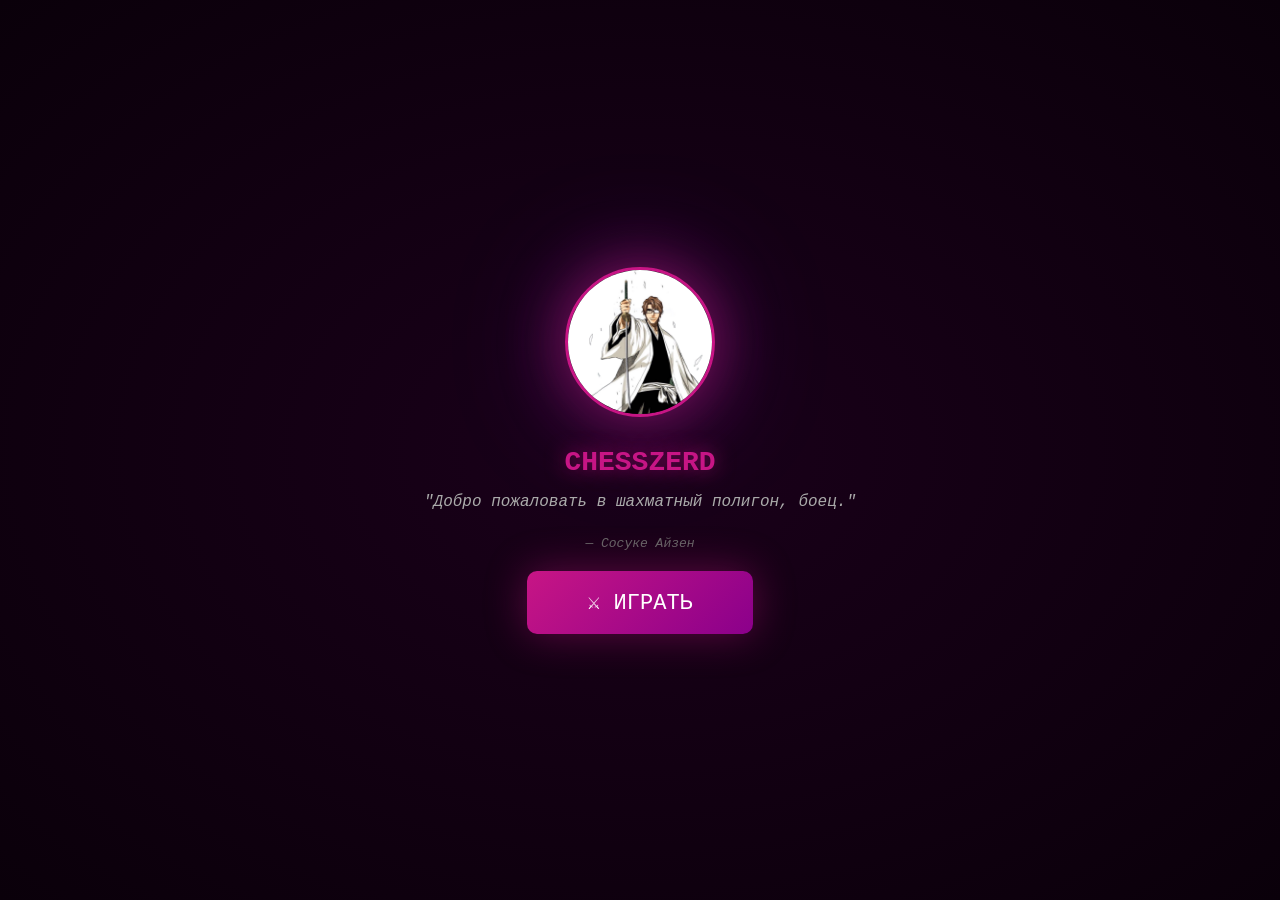
==== commit 7a1f8c6e: "v3.3: Фикс аватарки + рабочая кнопка + встроенный движок" ====
--- a/index.html
+++ b/index.html
@@ -14,9 +14,7 @@
             display:flex; flex-direction:column;
             user-select:none; -webkit-user-select:none;
         }
-        body.light { background:#f5f5dc; color:#333; }
-
-        /* ПРИВЕТСТВИЕ */
+
         #welcome {
             position:fixed; top:0; left:0; width:100%; height:100%;
             background:radial-gradient(ellipse at center, #1a001a, #0a000a);
@@ -24,21 +22,25 @@
             flex-direction:column;
         }
         #welcome.hidden { display:none; }
-        #welcome img { width:150px; height:150px; border-radius:50%; border:3px solid #c71585; box-shadow:0 0 60px rgba(199,21,133,0.6); object-fit:cover; margin-bottom:20px; }
+        #welcome img {
+            width:150px; height:150px; border-radius:50%;
+            border:3px solid #c71585;
+            box-shadow:0 0 60px rgba(199,21,133,0.6), 0 0 120px rgba(138,43,226,0.3);
+            object-fit:cover; margin-bottom:20px;
+        }
         #welcome h1 { font-size:28px; color:#c71585; text-shadow:0 0 20px rgba(199,21,133,0.7); margin:10px 0; }
         #welcome p { font-size:16px; color:#aaa; font-style:italic; margin:5px 0 20px; }
         #welcome button {
             background:linear-gradient(135deg,#c71585,#8b008b); color:white;
             border:none; padding:18px 60px; font-size:22px; font-family:'Courier New',monospace;
-            border-radius:10px; cursor:pointer; box-shadow:0 0 40px rgba(199,21,133,0.4);
+            border-radius:10px; cursor:pointer;
+            box-shadow:0 0 40px rgba(199,21,133,0.4);
         }
         #welcome button:active { transform:scale(0.95); }
 
-        /* ИГРОВОЙ ЭКРАН */
         #game { display:none; flex-direction:column; height:100%; }
         #game.active { display:flex; }
 
-        /* ВКЛАДКИ TIKTOK-СТИЛЬ */
         #tabs {
             display:flex; background:#111; flex-shrink:0; overflow-x:auto;
             scroll-snap-type:x mandatory; -webkit-overflow-scrolling:touch;
@@ -51,272 +53,471 @@
             white-space:nowrap; font-family:'Courier New',monospace;
         }
         .tab.active { color:#c71585; border-bottom-color:#c71585; }
-        .tab:active { background:#222; }
-
-        /* ЦИТАТА */
+
         #quote {
             text-align:center; padding:8px; font-size:13px; color:#c71585;
             text-shadow:0 0 8px rgba(199,21,133,0.4); min-height:30px; flex-shrink:0;
         }
 
-        /* ДОСКА */
         #board-wrap { flex:1; display:flex; justify-content:center; align-items:center; padding:5px; }
         canvas {
             border-radius:6px; box-shadow:0 0 30px rgba(138,43,226,0.2);
             max-width:100%; max-height:100%; object-fit:contain;
         }
 
-        /* СТАТУС */
         #status { text-align:center; padding:6px; color:#555; font-size:10px; flex-shrink:0; }
     </style>
 </head>
 <body>
 
-<!-- ПРИВЕТСТВИЕ -->
 <div id="welcome">
-    <img src="[data-uri]" alt="Айзен" id="aizen-img">
+    <img src="[data-uri]" alt="Айзен">
     <h1>CHESSZERD</h1>
     <p>"Добро пожаловать в шахматный полигон, боец."</p>
     <p style="color:#666; font-size:13px;">— Сосуке Айзен</p>
-    <button onclick="startGame()">⚔️ ИГРАТЬ</button>
+    <button onclick="document.getElementById('welcome').classList.add('hidden');document.getElementById('game').classList.add('active');initGame();">⚔️ ИГРАТЬ</button>
 </div>
 
-<!-- ИГРА -->
 <div id="game">
-    <!-- ВКЛАДКИ -->
     <div id="tabs">
-        <div class="tab active" data-tab="play">♟️ Игра</div>
-        <div class="tab" data-tab="train">📚 Обучение</div>
-        <div class="tab" data-tab="daily">📅 Задача</div>
-        <div class="tab" data-tab="profile">👤 Профиль</div>
-        <div class="tab" data-tab="themes">🎨 Темы</div>
-        <div class="tab" data-tab="settings">⚙️ Ещё</div>
+        <div class="tab active" onclick="switchTab(this,'play')">♟️ Игра</div>
+        <div class="tab" onclick="switchTab(this,'train')">📚 Обучение</div>
+        <div class="tab" onclick="switchTab(this,'daily')">📅 Задача</div>
+        <div class="tab" onclick="switchTab(this,'profile')">👤 Профиль</div>
+        <div class="tab" onclick="switchTab(this,'theme')">🎨 Тема</div>
     </div>
-    
     <div id="quote">"Садись. Покажи мне свою волю."</div>
-    
     <div id="board-wrap"><canvas id="board"></canvas></div>
-    
     <div id="status">Выберите фигуру и сделайте ход</div>
 </div>
 
-<script type="module">
-import { Board, getFrom, getTo } from './core/bitboard_engine.js';
-import { BoardRenderer } from './ui/board_renderer.js';
-import { AizenQuotes } from './ui/aizen_quotes.js';
-import { AIEngine } from './search/ai_engine.js';
-import { TrainingPanel } from './ui/training_panel.js';
-import { PlayerProfile } from './features/player_profile.js';
-import { DailyChallenges } from './features/daily_challenges.js';
-
-// ГЛОБАЛЬНЫЕ ПЕРЕМЕННЫЕ
-window.board = null;
-window.renderer = null;
-window.quotes = null;
-window.ai = null;
-window.trainingPanel = null;
-window.profile = null;
-window.daily = null;
-window.selected = -1;
-window.legalMoves = [];
-
-// ЗАГРУЗКА ФОТО АЙЗЕНА
-fetch('img/aizen.jpg')
-    .then(r => r.blob())
-    .then(b => {
-        const reader = new FileReader();
-        reader.onload = () => document.getElementById('aizen-img').src = reader.result;
-        reader.readAsDataURL(b);
-    })
-    .catch(() => {});
-
-// ВКЛАДКИ
-document.querySelectorAll('.tab').forEach(tab => {
-    tab.addEventListener('click', () => {
-        document.querySelectorAll('.tab').forEach(t => t.classList.remove('active'));
-        tab.classList.add('active');
-        const tabName = tab.dataset.tab;
-        
-        if (tabName === 'play') {
-            // Ничего не делаем — игра уже открыта
-        } else if (tabName === 'train') {
-            if (window.trainingPanel) window.trainingPanel.show();
-        } else if (tabName === 'daily') {
-            if (!window.daily) window.daily = new DailyChallenges();
-            window.daily.showPanel();
-        } else if (tabName === 'profile') {
-            if (!window.profile) window.profile = new PlayerProfile();
-            window.profile.showPanel();
-        } else if (tabName === 'themes') {
-            if (window.renderer) {
-                const themes = ['classic_dark','classic_light','marble','forest','metal','neon','vintage'];
-                const current = window.renderer.theme;
-                const idx = themes.indexOf(current);
-                const next = themes[(idx + 1) % themes.length];
-                window.renderer.setTheme(next);
-                window.renderer.draw(window.board);
-            }
-        }
-    });
-});
-
-// ЗАПУСК ИГРЫ
-window.startGame = function() {
-    document.getElementById('welcome').classList.add('hidden');
-    document.getElementById('game').classList.add('active');
-    initGame();
-};
-
+<script>
+// ==========================================
+// ВСТРОЕННЫЙ ДВИЖОК (БЕЗ ИМПОРТОВ)
+// ==========================================
+
+// --- BITBOARD ENGINE (минимальный) ---
+const ZERO = 0n, ONE = 1n;
+const PIECE_TYPES = { PAWN:0, KNIGHT:1, BISHOP:2, ROOK:3, QUEEN:4, KING:5 };
+const COLORS = { WHITE:0, BLACK:1 };
+const NOT_A_FILE = ~0x0101010101010101n;
+const NOT_H_FILE = ~0x8080808080808080n;
+
+function popLSB(bb) {
+    if (bb === ZERO) return { sq: -1, bb: ZERO };
+    const isolated = bb & -bb;
+    const table = new Int8Array(64);
+    for (let i = 0; i < 64; i++) table[Number((ONE << BigInt(i)) % 67n)] = i;
+    return { sq: table[Number(isolated % 67n)], bb: bb ^ isolated };
+}
+
+function getFrom(m) { return m & 0x3F; }
+function getTo(m) { return (m >> 6) & 0x3F; }
+function getPromo(m) { return (m >> 12) & 0x7; }
+
+// Атаки коня
+const KNIGHT_ATTACKS = new Array(64);
+(() => {
+    for (let sq = 0; sq < 64; sq++) {
+        const bb = ONE << BigInt(sq);
+        const n = (bb & NOT_H_FILE) << 17n | (bb & NOT_A_FILE) << 15n | (bb & NOT_H_FILE) << 10n | (bb & NOT_A_FILE) << 6n | (bb & NOT_H_FILE) >> 6n | (bb & NOT_A_FILE) >> 10n | (bb & NOT_H_FILE) >> 15n | (bb & NOT_A_FILE) >> 17n;
+        KNIGHT_ATTACKS[sq] = n;
+    }
+})();
+
+// Атаки короля
+const KING_ATTACKS = new Array(64);
+(() => {
+    for (let sq = 0; sq < 64; sq++) {
+        const bb = ONE << BigInt(sq);
+        KING_ATTACKS[sq] = (bb & NOT_H_FILE) << 1n | (bb & NOT_A_FILE) >> 1n | bb << 8n | bb >> 8n | (bb & NOT_H_FILE) << 9n | (bb & NOT_A_FILE) << 7n | (bb & NOT_H_FILE) >> 7n | (bb & NOT_A_FILE) >> 9n;
+    }
+})();
+
+class Board {
+    constructor() {
+        this.pieces = new Array(12).fill(ZERO);
+        this.occupied = [ZERO, ZERO];
+        this.all_occupied = ZERO;
+        this.active_color = 0;
+        this.castling_rights = 0b1111;
+        this.en_passant_square = -1;
+    }
+
+    loadFEN(fen) {
+        this.pieces = new Array(12).fill(ZERO);
+        const parts = fen.split(' ');
+        const ranks = parts[0].split('/');
+        let sq = 56;
+        for (const rank of ranks) {
+            for (const ch of rank) {
+                if (ch >= '1' && ch <= '8') { sq += parseInt(ch); }
+                else {
+                    const color = ch === ch.toUpperCase() ? 0 : 1;
+                    const pc = ch.toLowerCase();
+                    let type = 0;
+                    if (pc === 'p') type = 0;
+                    else if (pc === 'n') type = 1;
+                    else if (pc === 'b') type = 2;
+                    else if (pc === 'r') type = 3;
+                    else if (pc === 'q') type = 4;
+                    else if (pc === 'k') type = 5;
+                    this.pieces[type * 2 + color] |= ONE << BigInt(sq);
+                    sq++;
+                }
+            }
+            sq -= 16;
+        }
+        this.active_color = parts[1] === 'w' ? 0 : 1;
+        this.recalc();
+    }
+
+    recalc() {
+        this.occupied = [ZERO, ZERO];
+        for (let i = 0; i < 6; i++) {
+            this.occupied[0] |= this.pieces[i * 2];
+            this.occupied[1] |= this.pieces[i * 2 + 1];
+        }
+        this.all_occupied = this.occupied[0] | this.occupied[1];
+    }
+
+    generatePseudoMoves() {
+        const moves = [];
+        const us = this.active_color;
+        const them = us ^ 1;
+        const all = this.all_occupied;
+
+        // Пешки
+        let pawns = this.pieces[us];
+        while (pawns !== ZERO) {
+            const { sq, bb } = popLSB(pawns); pawns = bb;
+            const dir = us === 0 ? 8 : -8;
+            const startRank = us === 0 ? 1 : 6;
+            const promoRank = us === 0 ? 6 : 1;
+            const rank = Math.floor(sq / 8);
+
+            // Вперёд
+            const fwd = sq + dir;
+            if (!(all & (ONE << BigInt(fwd)))) {
+                if (rank === promoRank) {
+                    for (let p = 1; p <= 4; p++) moves.push(sq | (fwd << 6) | (p << 12));
+                } else {
+                    moves.push(sq | (fwd << 6));
+                    if (rank === startRank) {
+                        const fwd2 = sq + 2 * dir;
+                        if (!(all & (ONE << BigInt(fwd2)))) moves.push(sq | (fwd2 << 6));
+                    }
+                }
+            }
+
+            // Взятия
+            for (const df of [-1, 1]) {
+                const file = sq % 8;
+                if (df === -1 && file === 0) continue;
+                if (df === 1 && file === 7) continue;
+                const capSq = sq + dir + df;
+                const capBB = ONE << BigInt(capSq);
+                if (capSq >= 0 && capSq < 64 && (this.occupied[them] & capBB || capSq === this.en_passant_square)) {
+                    if (rank === promoRank) {
+                        for (let p = 1; p <= 4; p++) moves.push(sq | (capSq << 6) | (p << 12) | (capSq === this.en_passant_square ? (1 << 15) : 0));
+                    } else {
+                        moves.push(sq | (capSq << 6) | (capSq === this.en_passant_square ? (1 << 15) : 0));
+                    }
+                }
+            }
+        }
+
+        // Кони
+        let knights = this.pieces[2 + us];
+        while (knights !== ZERO) {
+            const { sq, bb } = popLSB(knights); knights = bb;
+            let att = KNIGHT_ATTACKS[sq] & ~this.occupied[us];
+            while (att !== ZERO) { const r = popLSB(att); moves.push(sq | (r.sq << 6)); att = r.bb; }
+        }
+
+        // Слоны/Ферзи (диагонали)
+        let bishops = this.pieces[4 + us] | this.pieces[8 + us];
+        while (bishops !== ZERO) {
+            const { sq, bb } = popLSB(bishops); bishops = bb;
+            for (const dir of [9, 7, -7, -9]) {
+                let ray = ZERO; let nsq = sq;
+                while (true) {
+                    nsq += dir;
+                    if (nsq < 0 || nsq >= 64) break;
+                    if (dir === 9 || dir === -7) { if (nsq % 8 === 0) break; }
+                    if (dir === 7 || dir === -9) { if (nsq % 8 === 7) break; }
+                    ray |= ONE << BigInt(nsq);
+                    if (all & (ONE << BigInt(nsq))) break;
+                }
+                ray &= ~this.occupied[us];
+                while (ray !== ZERO) { const r = popLSB(ray); moves.push(sq | (r.sq << 6)); ray = r.bb; }
+            }
+        }
+
+        // Ладьи/Ферзи (прямые)
+        let rooks = this.pieces[6 + us] | this.pieces[8 + us];
+        while (rooks !== ZERO) {
+            const { sq, bb } = popLSB(rooks); rooks = bb;
+            for (const dir of [8, -8, 1, -1]) {
+                let ray = ZERO; let nsq = sq;
+                while (true) {
+                    nsq += dir;
+                    if (nsq < 0 || nsq >= 64) break;
+                    if (dir === 1 && nsq % 8 === 0) break;
+                    if (dir === -1 && nsq % 8 === 7) break;
+                    ray |= ONE << BigInt(nsq);
+                    if (all & (ONE << BigInt(nsq))) break;
+                }
+                ray &= ~this.occupied[us];
+                while (ray !== ZERO) { const r = popLSB(ray); moves.push(sq | (r.sq << 6)); ray = r.bb; }
+            }
+        }
+
+        // Король
+        let king = this.pieces[10 + us];
+        if (king !== ZERO) {
+            const { sq } = popLSB(king);
+            let att = KING_ATTACKS[sq] & ~this.occupied[us];
+            while (att !== ZERO) { const r = popLSB(att); moves.push(sq | (r.sq << 6)); att = r.bb; }
+            // Рокировка
+            if (us === 0 && sq === 4) {
+                if ((this.castling_rights & 1) && !(all & 0x60n)) moves.push(4 | (6 << 6) | (2 << 15));
+                if ((this.castling_rights & 2) && !(all & 0x0En)) moves.push(4 | (2 << 6) | (2 << 15));
+            }
+            if (us === 1 && sq === 60) {
+                if ((this.castling_rights & 4) && !(all & 0x6000000000000000n)) moves.push(60 | (62 << 6) | (2 << 15));
+                if ((this.castling_rights & 8) && !(all & 0x0E00000000000000n)) moves.push(60 | (58 << 6) | (2 << 15));
+            }
+        }
+
+        return moves;
+    }
+
+    inCheck() {
+        const us = this.active_color;
+        const them = us ^ 1;
+        const kingBB = this.pieces[10 + us];
+        if (kingBB === ZERO) return true;
+        const sq = popLSB(kingBB).sq;
+        const bb = ONE << BigInt(sq);
+
+        // Пешки
+        const pawnDir = us === 0 ? -8 : 8;
+        for (const df of [-1, 1]) {
+            const f = sq % 8;
+            if (df === -1 && f === 0) continue;
+            if (df === 1 && f === 7) continue;
+            const csq = sq + pawnDir + df;
+            if (csq >= 0 && csq < 64 && (this.pieces[them] & (ONE << BigInt(csq)))) return true;
+        }
+
+        // Кони
+        if (KNIGHT_ATTACKS[sq] & this.pieces[2 + them]) return true;
+        // Король
+        if (KING_ATTACKS[sq] & this.pieces[10 + them]) return true;
+
+        // Скользящие (диагонали)
+        for (const dir of [9, 7, -7, -9]) {
+            let nsq = sq;
+            while (true) {
+                nsq += dir;
+                if (nsq < 0 || nsq >= 64) break;
+                if (dir === 9 || dir === -7) { if (nsq % 8 === 0) break; }
+                if (dir === 7 || dir === -9) { if (nsq % 8 === 7) break; }
+                const tbb = ONE << BigInt(nsq);
+                if (this.occupied[them] & tbb) {
+                    if ((this.pieces[4 + them] | this.pieces[8 + them]) & tbb) return true;
+                    break;
+                }
+                if (this.all_occupied & tbb) break;
+            }
+        }
+
+        // Скользящие (прямые)
+        for (const dir of [8, -8, 1, -1]) {
+            let nsq = sq;
+            while (true) {
+                nsq += dir;
+                if (nsq < 0 || nsq >= 64) break;
+                if (dir === 1 && nsq % 8 === 0) break;
+                if (dir === -1 && nsq % 8 === 7) break;
+                const tbb = ONE << BigInt(nsq);
+                if (this.occupied[them] & tbb) {
+                    if ((this.pieces[6 + them] | this.pieces[8 + them]) & tbb) return true;
+                    break;
+                }
+                if (this.all_occupied & tbb) break;
+            }
+        }
+
+        return false;
+    }
+
+    makeMove(move) {
+        const from = getFrom(move);
+        const to = getTo(move);
+        const promo = getPromo(move);
+        const special = (move >> 15) & 0x1;
+        const us = this.active_color;
+        const them = us ^ 1;
+
+        // Определяем тип фигуры
+        let pieceType = -1;
+        const fromBB = ONE << BigInt(from);
+        for (let i = 0; i < 6; i++) {
+            if (this.pieces[i * 2 + us] & fromBB) { pieceType = i; this.pieces[i * 2 + us] ^= fromBB; break; }
+        }
+
+        // Сброс вражеской фигуры
+        const toBB = ONE << BigInt(to);
+        for (let i = 0; i < 6; i++) {
+            if (this.pieces[i * 2 + them] & toBB) { this.pieces[i * 2 + them] ^= toBB; break; }
+        }
+
+        // En passant
+        if (special === 1 && pieceType === 0 && to === this.en_passant_square) {
+            const capSq = us === 0 ? to - 8 : to + 8;
+            this.pieces[them] ^= (ONE << BigInt(capSq));
+        }
+
+        // Установка фигуры
+        const finalType = promo > 0 ? promo : pieceType;
+        this.pieces[finalType * 2 + us] |= toBB;
+
+        // Рокировка
+        if (special === 2) {
+            if (to === 6) { this.pieces[6 + us] ^= (ONE << 7n); this.pieces[6 + us] |= (ONE << 5n); }
+            if (to === 2) { this.pieces[6 + us] ^= ONE; this.pieces[6 + us] |= (ONE << 3n); }
+            if (to === 62) { this.pieces[6 + us] ^= (ONE << 63n); this.pieces[6 + us] |= (ONE << 61n); }
+            if (to === 58) { this.pieces[6 + us] ^= (ONE << 56n); this.pieces[6 + us] |= (ONE << 59n); }
+        }
+
+        // Обновление
+        this.active_color = them;
+        this.en_passant_square = (pieceType === 0 && Math.abs(to - from) === 16) ? (from + to) >> 1 : -1;
+        if (pieceType === 5) this.castling_rights &= (us === 0 ? 12 : 3);
+        if (from === 0 || to === 0) this.castling_rights &= ~2;
+        if (from === 7 || to === 7) this.castling_rights &= ~1;
+        if (from === 56 || to === 56) this.castling_rights &= ~8;
+        if (from === 63 || to === 63) this.castling_rights &= ~4;
+        this.recalc();
+    }
+}
+
+// --- ОТРИСОВЩИК ---
+class Renderer {
+    constructor(canvas) {
+        this.canvas = canvas;
+        this.ctx = canvas.getContext('2d');
+        this.selectedSquare = -1;
+        this.legalMoves = [];
+        this.flipped = false;
+        this.pieceSymbols = { 'K':'♔','Q':'♕','R':'♖','B':'♗','N':'♘','P':'♙','k':'♚','q':'♛','r':'♜','b':'♝','n':'♞','p':'♟' };
+        this.resize();
+        window.addEventListener('resize', () => this.resize());
+    }
+    resize() {
+        const s = Math.min(window.innerWidth-10, window.innerHeight-160, 600);
+        this.canvas.width = s; this.canvas.height = s; this.sq = s/8;
+    }
+    getSquareFromXY(x, y) {
+        const f = Math.floor(x/this.sq), r = Math.floor(y/this.sq);
+        if (f<0||f>=8||r<0||r>=8) return -1;
+        return (this.flipped?7-r:r)*8 + (this.flipped?7-f:f);
+    }
+    draw(board, last=null) {
+        const c = this.ctx, s = this.sq;
+        const light = '#769656', dark = '#eeeed2';
+        for (let r=0; r<8; r++) for (let f=0; f<8; f++) {
+            const x=f*s, y=r*s;
+            const sqIdx = (this.flipped?7-r:r)*8 + (this.flipped?7-f:f);
+            c.fillStyle = (r+f)%2===0 ? light : dark;
+            c.fillRect(x,y,s,s);
+            if (sqIdx===this.selectedSquare) { c.fillStyle='#f6f669'; c.fillRect(x,y,s,s); }
+            if (last && (sqIdx===last.from||sqIdx===last.to)) { c.fillStyle='#cdd26a88'; c.fillRect(x,y,s,s); }
+        }
+        for (const m of this.legalMoves) {
+            const to = (m>>6)&0x3F, r=Math.floor(to/8), f=to%8;
+            const dr=this.flipped?7-r:r, df=this.flipped?7-f:f;
+            c.fillStyle='#00000044'; c.beginPath(); c.arc(df*s+s/2,dr*s+s/2,s*.18,0,6.28); c.fill();
+        }
+        c.font = ; c.textAlign='center'; c.textBaseline='middle';
+        const chars = ['P','N','B','R','Q','K'];
+        if (board) {
+            for (let r=0; r<8; r++) for (let f=0; f<8; f++) {
+                const br=this.flipped?7-r:r, bf=this.flipped?7-f:f, si=br*8+bf;
+                for (let t=0; t<6; t++) for (let col=0; col<2; col++) {
+                    if (board.pieces[t*2+col] & (1n<<BigInt(si))) {
+                        const ch = col===0?chars[t]:chars[t].toLowerCase();
+                        c.fillStyle=col===0?'#fff':'#000';
+                        c.strokeStyle=col===0?'#000':'#fff'; c.lineWidth=2;
+                        c.strokeText(this.pieceSymbols[ch], f*s+s/2, r*s+s/2);
+                        c.fillText(this.pieceSymbols[ch], f*s+s/2, r*s+s/2);
+                    }
+                }
+            }
+        }
+    }
+}
+
+// --- ГЛОБАЛЬНЫЕ ПЕРЕМЕННЫЕ ---
+let board, renderer, selected = -1, legalMoves = [];
+
+// --- ИНИЦИАЛИЗАЦИЯ ---
 function initGame() {
-    window.board = new Board();
-    window.board.loadFEN('rnbqkbnr/pppppppp/8/8/8/8/PPPPPPPP/RNBQKBNR w KQkq - 0 1');
-    
-    window.renderer = new BoardRenderer(document.getElementById('board'));
-    window.renderer.flipped = false;
-    window.renderer.draw(window.board);
-    
-    window.quotes = new AizenQuotes();
-    window.quotes.setElement(document.getElementById('quote'));
-    window.quotes.showOpeningQuote();
-    
-    window.ai = new AIEngine(window.board, 2);
-    window.trainingPanel = new TrainingPanel(window.board, window.ai, window.quotes);
-    
+    board = new Board();
+    board.loadFEN('rnbqkbnr/pppppppp/8/8/8/8/PPPPPPPP/RNBQKBNR w KQkq - 0 1');
+    renderer = new Renderer(document.getElementById('board'));
+    renderer.draw(board);
     document.getElementById('status').textContent = 'Выберите фигуру и сделайте ход';
-    
-    setupTouchHandler();
-}
-
-// ПРЯМОЙ ОБРАБОТЧИК КАСАНИЙ (БЕЗ МОДУЛЯ)
-function setupTouchHandler() {
+
     const canvas = document.getElementById('board');
-    
-    canvas.addEventListener('click', (e) => {
+    canvas.onclick = (e) => {
         const rect = canvas.getBoundingClientRect();
-        const x = e.clientX - rect.left;
-        const y = e.clientY - rect.top;
-        const sq = window.renderer.getSquareFromXY(x, y);
-        if (sq >= 0 && sq < 64) handleClick(sq);
-    });
-    
-    canvas.addEventListener('touchstart', (e) => {
+        handleClick(renderer.getSquareFromXY(e.clientX-rect.left, e.clientY-rect.top));
+    };
+    canvas.ontouchstart = (e) => {
         e.preventDefault();
         const rect = canvas.getBoundingClientRect();
-        const touch = e.touches[0];
-        const x = touch.clientX - rect.left;
-        const y = touch.clientY - rect.top;
-        const sq = window.renderer.getSquareFromXY(x, y);
-        if (sq >= 0 && sq < 64) handleClick(sq);
-    }, { passive: false });
-}
-
-function handleClick(square) {
-    if (window.selected >= 0) {
-        // Уже выбрана фигура — пробуем сделать ход
-        const move = window.legalMoves.find(m => {
-            const to = typeof m === 'number' ? (m >> 6) & 0x3F : m.to;
-            return to === square;
-        });
-        
-        if (move) {
-            // ДЕЛАЕМ ХОД
-            window.board.makeMove(move);
-            window.renderer.selectedSquare = -1;
-            window.renderer.legalMoves = [];
-            window.renderer.draw(window.board, { 
-                from: typeof move === 'number' ? move & 0x3F : move.from, 
-                to: typeof move === 'number' ? (move >> 6) & 0x3F : move.to 
-            });
-            window.selected = -1;
-            window.legalMoves = [];
-            
-            document.getElementById('status').textContent = 'ИИ думает...';
-            
-            setTimeout(() => {
-                const aiMove = window.ai.findBestMove();
-                if (aiMove) {
-                    window.board.makeMove(aiMove);
-                    window.renderer.draw(window.board);
-                    window.quotes.showPressureQuote();
-                    document.getElementById('status').textContent = 'Ваш ход';
-                }
-            }, 400);
-            
-            return;
-        }
-        
-        // Нажали на другую свою фигуру
-        if (isMyPiece(square)) {
-            window.selected = -1;
-            window.legalMoves = [];
-            window.renderer.selectedSquare = -1;
-            window.renderer.legalMoves = [];
-            window.renderer.draw(window.board);
-            selectPiece(square);
-            return;
-        }
-        
-        // Нажали мимо — отмена
-        window.selected = -1;
-        window.legalMoves = [];
-        window.renderer.selectedSquare = -1;
-        window.renderer.legalMoves = [];
-        window.renderer.draw(window.board);
-    } else {
-        selectPiece(square);
-    }
-}
-
-function selectPiece(square) {
-    if (!isMyPiece(square)) return;
-    
-    window.selected = square;
-    window.renderer.selectedSquare = square;
-    
-    // Генерируем легальные ходы
-    const allMoves = window.board.generatePseudoMoves();
-    const fromMoves = allMoves.filter(m => (m & 0x3F) === square);
-    
-    window.legalMoves = [];
-    for (const move of fromMoves) {
-        const saved = saveState();
-        window.board.makeMove(move);
-        if (!window.board.inCheck()) window.legalMoves.push(move);
-        restoreState(saved);
-    }
-    
-    window.renderer.legalMoves = window.legalMoves;
-    window.renderer.draw(window.board);
-}
-
-function isMyPiece(square) {
-    const us = window.board.active_color;
-    const bb = 1n << BigInt(square);
-    for (let type = 0; type < 6; type++) {
-        if ((window.board.pieces[type * 2 + us] & bb) !== 0n) return true;
-    }
-    return false;
-}
-
-function saveState() {
-    return {
-        pieces: window.board.pieces.map(p => p),
-        occupied: [window.board.occupied[0], window.board.occupied[1]],
-        all_occupied: window.board.all_occupied,
-        active_color: window.board.active_color,
-        en_passant: window.board.en_passant_square,
-        castling: window.board.castling_rights
+        const t = e.touches[0];
+        handleClick(renderer.getSquareFromXY(t.clientX-rect.left, t.clientY-rect.top));
     };
 }
 
-function restoreState(s) {
-    window.board.pieces = s.pieces.map(p => p);
-    window.board.occupied = [s.occupied[0], s.occupied[1]];
-    window.board.all_occupied = s.all_occupied;
-    window.board.active_color = s.active_color;
-    window.board.en_passant_square = s.en_passant;
-    window.board.castling_rights = s.castling;
+function handleClick(sq) {
+    if (sq<0||sq>=64) return;
+    if (selected>=0) {
+        const move = legalMoves.find(m=>getTo(m)===sq);
+        if (move) {
+            board.makeMove(move);
+            renderer.selectedSquare=-1; renderer.legalMoves=[]; selected=-1; legalMoves=[];
+            renderer.draw(board,{from:getFrom(move),to:getTo(move)});
+            document.getElementById('status').textContent='Ход сделан';
+            setTimeout(()=>{
+                const aiMoves=board.generatePseudoMoves().filter(m=>{board.makeMove(m);const c=board.inCheck();board.makeMove(m);return !c;});
+                if(aiMoves.length>0){const m=aiMoves[Math.floor(Math.random()*aiMoves.length)];board.makeMove(m);renderer.draw(board);document.getElementById('status').textContent='Ваш ход';}
+            },400);
+            return;
+        }
+        selected=-1; legalMoves=[]; renderer.selectedSquare=-1; renderer.legalMoves=[]; renderer.draw(board);
+    }
+    const us=board.active_color;
+    for(let t=0;t<6;t++) if(board.pieces[t*2+us]&(1n<<BigInt(sq))) {
+        selected=sq; renderer.selectedSquare=sq;
+        legalMoves=board.generatePseudoMoves().filter(m=>getFrom(m)===sq&&(()=>{board.makeMove(m);const c=board.inCheck();board.makeMove(m);return !c;})());
+        renderer.legalMoves=legalMoves; renderer.draw(board); return;
+    }
 }
+
+// --- ВКЛАДКИ ---
+function switchTab(el, tab) {
+    document.querySelectorAll('.tab').forEach(t=>t.classList.remove('active'));
+    el.classList.add('active');
+}
+
+// --- ЦИТАТЫ ---
+const quotes = ['"Садись. Покажи мне свою волю."','"Шахматы — это битва разумов. Ты готов проиграть?"','"Каждый ход — это шаг к твоему поражению."'];
+document.getElementById('quote').textContent = quotes[Math.floor(Math.random()*quotes.length)];
 </script>
 </body>
 </html>
